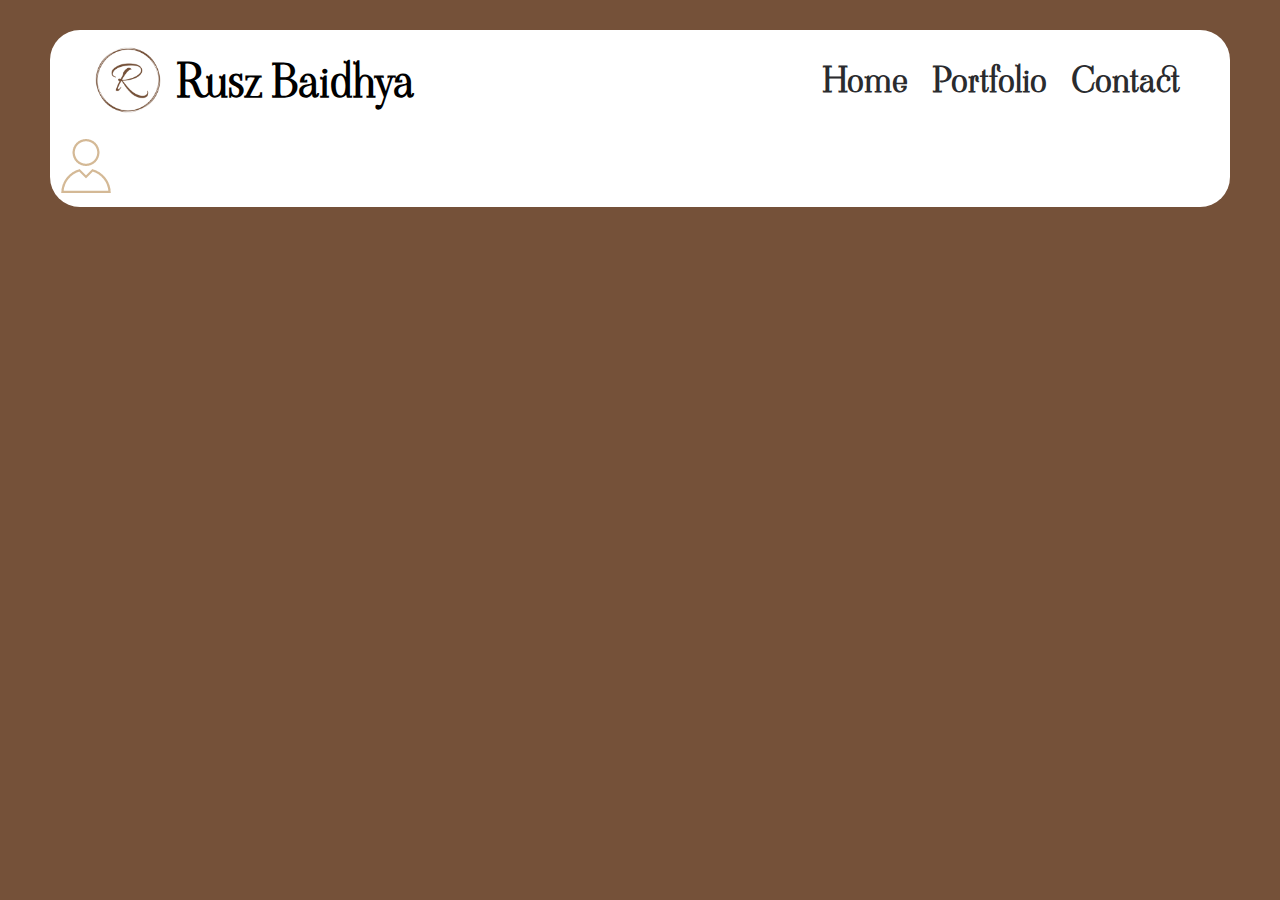
==== hire.html @ c994a5d9 "new" ====
<!DOCTYPE html>
<html lang="en">
<head>
   <meta charset="UTF-8">
   <meta http-equiv="X-UA-Compatible" content="IE=edge">
   <meta name="viewport" content="width=device-width, initial-scale=1.0">
   <title>Rusz Baidhya</title>
   <link rel="shortcut icon" href="./Images/logo3.png">

       <!-- RUSZ BAIDHYA -->
       <link rel="preconnect" href="https://fonts.gstatic.com">
       <link href="https://fonts.googleapis.com/css2?family=Viaoda+Libre&display=swap" rel="stylesheet">
       <!-- FONT -->
       <link rel="preconnect" href="https://fonts.gstatic.com">
       <link href="https://fonts.googleapis.com/css2?family=Ibarra+Real+Nova:wght@500&display=swap" rel="stylesheet">

       <link rel="stylesheet" href="css/style.css">
       <link rel="stylesheet" href="css/style-1380.css">
       <link rel="stylesheet" href="css/style-450.css">
       <link rel="stylesheet" href="css/style-375.css">
       <link rel="stylesheet" href="css/style-310.css">

       
</head>
<body>
   <div class="all">

      <header>
         <!-- TOP LOGO -->
         <div class="logo">
         <a href="./Images/logo.png">
             <img src="./Images/logo.png" alt="Logo">
         </a>
     
         <h1>Rusz Baidhya</h1>
        </div>
     
     
     <div class="nav">
         <!-- LIST !!!! -->
         <ul>
             <li>
                 <a href="./home">
                 Home
                 </a>
             </li>
     
             <li>
                 <a href="./portfolio">
                     Portfolio
                 </a>
             </li>
     
             <li>
                 <a href="./contact">
                     Contact
                 </a>
             </li>
     
         </ul>
     </div>
     </header>

     <div class="hire-main">
        <div class="left">
            
        </div>
        <div class="right">
            <a href="/Images/aboutme.png">
                <img src="Images/aboutme.png" alt="Images">
            </a>
        </div>
     </div>

   </div>
</body>
</html>
---- css/style.css ----
/* WHOLE BODY */
*{
   margin: 0;
   padding-left: 0;
}

body{
   /*  #606060FF #d4b996ff */
   background-color: #755139FF ;
   color: black;
   font-family: 'Ibarra Real Nova', serif;
}

p{
   color: #2A2B2E;
}

/* INSIDE MAIN BODY */
.all{
   background-color: white;
   margin: 30px 50px;
   border-radius: 30px;
}


header{
   /* background-color: antiquewhite; */
   height: 100px;
}

.logo{
   float: left;
   display: flex;
   padding-left: 38px;
   padding-top: 10px;
}

header .logo a img{
   width: 80px;
}

.logo h1{
   font-family: 'Viaoda Libre', cursive;
   font-weight: 900;
   color: black;
   padding-left: 8px;
   padding-top: 10px;
   font-size: 45px;
}

.nav{
 float: right;
 padding-right: 50px;
 padding-top: 25px;
}

.nav ul{
   list-style: none;
   padding-left: 35px;
}

.nav ul li{
   font-family: 'Viaoda Libre', cursive;
   display: inline-block;
   padding-left: 20px;
   font-size: 35px;
}

.nav ul li a{
   text-decoration: none;
   color: #2A2B2E;
   font-weight: 900;
}

.main{
   display: grid;
   grid-template-columns: auto auto;
   padding-top: 20px;
}

.main .rusz{
   grid-row: 1 / 3;
   margin: auto;
}

.main .rusz img{
   width: 400px;
   border-radius: 20px;
   margin-left: 20px;
}

.main .am{
   width: 90vh;
   text-align: center;
   padding-top: 45px;
   margin-right: 20px;
   margin: auto;
}

.main .am h2{
   font-size: 50px;
}

.main .am p{
   font-size: 30px;
   padding-top: 30px;
}

.bottom{
   text-align: center;
}

.bottom ul li{
   display: inline-block;
   padding-left: 20px;
}

.bottom ul li a{
   text-decoration: none;
   color: black;
   font-size: 25px;
   /* background-color: blanchedalmond; */
   border-radius: 20px;
   padding: 10px 20px;
}

.services{
   margin-top: 25px;
}
.services h1{
   text-align: center;
   font-size: 45px;
}

.extra{
   display: flex;
}

.services-gird{
   display: grid;
   grid-template-columns: 60px auto;
}

.services-column{
   grid-column: 1/3;
}

.abc, .cde{
   padding-left: 50px;
   padding-top: 20px;
}
.abc h4{
   font-size: 30px;
   padding-top: 10px;
}
.cde h4{
   font-size: 30px;
   padding-top: 10px;
}

.extra p{
   font-size: 20px;
   padding-left: 60px;
}

.two, .four{
   padding-top: 20px;
}

.down{
   margin-top: 60px;
   text-align: center;
   padding-bottom: 20px;
}

.down img{
   width: 30px;
}

.down a{
   text-decoration: none;
}

.down h3{
   /* text-align: center; */
   font-size: 15px;
}
---- css/style-1380.css ----
@media screen and (max-width: 1380px){
   .main .am{
      width: 70vh;
   }
}

@media screen and (max-width: 1190px){
   .main .am{
      width: 50vh;
   }
   .main .am p{
      font-size: 20px;
   }
}

@media screen and (max-width: 1100px){
   
   .main .am{
   padding-top: 25px;
   }

   .bottom ul{
      display: block;
      text-align: center;
   }

   .bottom ul li{
      display: inline-block;
      margin-top: 30px;
      padding-left: 0px;
   }

   .bottom ul li a{
      font-size: 20px;
      background-color: blanchedalmond;
      border-radius: 20px;
      padding: 10px 20px;
   }
   
}

@media screen and (max-width: 960px){

      .all{
         margin: 20px;
         border-radius: 10px;
      }
       .header{
          height: auto;
       }
   
      .logo{
         float: left;
         padding-top: 10px;
         padding-left: 10px;
      } 
      
      .nav{
         float: right;
         padding-top: 30px;
         padding-right: 20px;
         text-align: center;
      }
      
      .nav ul li{
         padding-left: 5px;
      }

      .main{
         display: grid;
         grid-template-columns: auto auto;
         padding-top: 10px;
      }
      .main .rusz img{
         width: 350px;
         border-radius: 20px;
         margin-left: 10px;
      }
   
      .main .am{
         width: auto;
         padding: 0px 10px;
         padding-top: 30px;
      }
   
      .main .am h2{
         font-size: 40px;
         font-weight: bolder;
      }
   
      .main .am p{
         font-size: 20px;
         padding-top: 5px;
      }
   
      .main .bottom{
         margin-top: 35px;
      }
   
      .bottom ul li{
         display: inline-block;
         padding-left: 30px;
      }
   
      .bottom ul li a{
         text-decoration: none;
         color: black;
         font-size: 20px;
         background-color: blanchedalmond;
         border-radius: 20px;
         padding: 10px 20px;
      }
   
      .services{
         margin-top: 55px;
      }
   
      .services h1{
         text-align: center;
         font-size: 40px;
         font-weight: bolder;
      }
      .extra{
         display: block;
      }
      .abc, .cde{
         padding-left: 20px;
      }
   
      .extra p{
         font-size: 20px;
         padding-left: 60px;
         margin-top: -10px;
      }
   
      .down{
         margin-top: 30px;
         padding-bottom: 10px;
      }
   
      .down img{
         width: 20px;
      }
   
      .down h3{
         font-size: 10px;
      }
   }   

@media screen and (max-width: 960px){
   .logo{
      float: none;
   } 
   
   .nav{
      float: none;
      padding-top: 5px;
      padding-right: 0px;
     }
   
     .nav ul{
      padding-left: 0px;
   }

   .nav ul li{
      padding-left: 10px;
      font-size: 30px;
   }
   .main{
      padding-top: 0px;
      margin-top: 55px;
      grid-template-columns: auto;
   }

   .main .rusz{
      padding-left: 0px;
   }

   .main .rusz img{
      display: block;
      margin: auto;
   }
}
---- css/style-450.css ----
@media screen and (max-width: 450px) {

   .logo{
      float: none;
   } 
   
   .nav{
      float: none;
      padding-top: 5px;
      padding-right: 0px;
     }
   
     .nav ul{
      padding-left: 0px;
   }

   .nav ul li{
      padding-left: 10px;
      font-size: 30px;
   }
   .main{
      padding-top: 0px;
      margin-top: 55px;
      grid-template-columns: auto;
   }

   .main .rusz{
      padding-left: 0px;
   }

   .main .rusz img{
      display: block;
      margin: auto;
   }

}
---- css/style-375.css ----
@media screen and (max-width: 390px) {


   
   .logo h1{
      padding-left: 0px;
      padding-top: 20px;
      font-size: 30px;
   }
   
   .nav ul li{
      font-size: 25px;
   }

   .main .rusz img{
      width: 260px;
   }


   .main .am h2{
      font-size: 35px;
   }

   .main .am p{
      font-size: 18px;
   }

   .main .bottom{
      margin-top: 15px;
   }

   .bottom ul li{
      display: block;
      text-align: center;
      margin-top: 30px;
      padding-left: 0px;
   }

   .extra h4{
      font-size: 25px;
      padding-top: 15px;
   }

   .down h3{
      font-size: 8px;
   }
}
---- css/style-310.css ----
@media screen and (max-width: 310px) {
   header .logo a img{
      width: 65px;
   }
   .logo h1{
      font-size: 25px;
      padding-top: 15px;
   }

   .main{
      margin-top: 30px;
   }


   .nav ul li{
      font-size: 20px;
   }

   .main .rusz img{
      width: 220px;
   }

   .extra h4{
      font-size: 20px;
   }
}
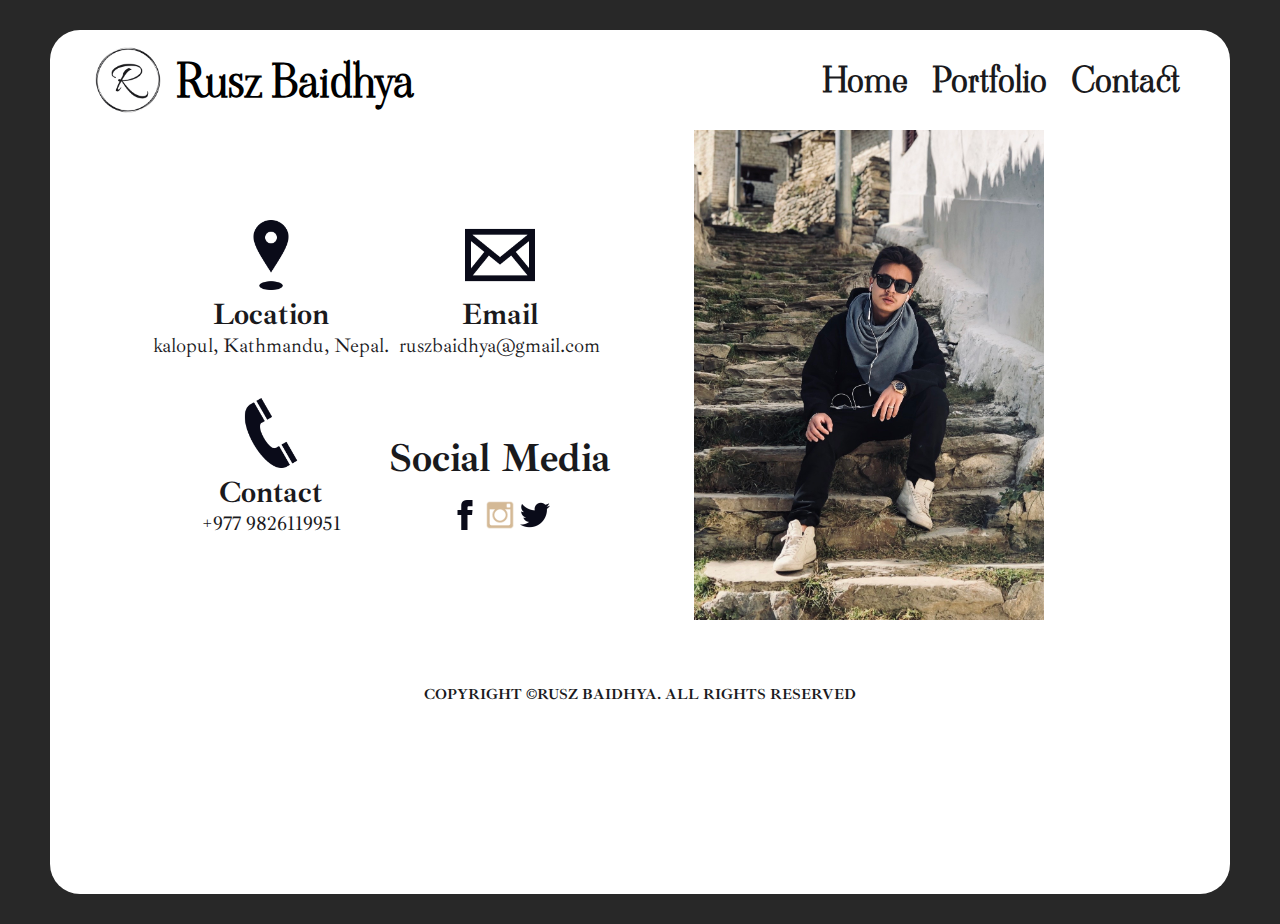
==== commit d3c1d31a: "Hire" ====
--- a/hire.html
+++ b/hire.html
@@ -1,77 +1,118 @@
 <!DOCTYPE html>
 <html lang="en">
+
 <head>
-   <meta charset="UTF-8">
-   <meta http-equiv="X-UA-Compatible" content="IE=edge">
-   <meta name="viewport" content="width=device-width, initial-scale=1.0">
-   <title>Rusz Baidhya</title>
-   <link rel="shortcut icon" href="./Images/logo3.png">
+    <meta charset="UTF-8">
+    <meta http-equiv="X-UA-Compatible" content="IE=edge">
+    <meta name="viewport" content="width=device-width, initial-scale=1.0">
+    <title>Rusz Baidhya</title>
+    <link rel="shortcut icon" href="./Images/logo3.png">
 
-       <!-- RUSZ BAIDHYA -->
-       <link rel="preconnect" href="https://fonts.gstatic.com">
-       <link href="https://fonts.googleapis.com/css2?family=Viaoda+Libre&display=swap" rel="stylesheet">
-       <!-- FONT -->
-       <link rel="preconnect" href="https://fonts.gstatic.com">
-       <link href="https://fonts.googleapis.com/css2?family=Ibarra+Real+Nova:wght@500&display=swap" rel="stylesheet">
+    <!-- RUSZ BAIDHYA -->
+    <link rel="preconnect" href="https://fonts.gstatic.com">
+    <link href="https://fonts.googleapis.com/css2?family=Viaoda+Libre&display=swap" rel="stylesheet">
+    <!-- FONT -->
+    <link rel="preconnect" href="https://fonts.gstatic.com">
+    <link href="https://fonts.googleapis.com/css2?family=Ibarra+Real+Nova:wght@500&display=swap" rel="stylesheet">
 
-       <link rel="stylesheet" href="css/style.css">
-       <link rel="stylesheet" href="css/style-1380.css">
-       <link rel="stylesheet" href="css/style-450.css">
-       <link rel="stylesheet" href="css/style-375.css">
-       <link rel="stylesheet" href="css/style-310.css">
+    <link rel="stylesheet" href="css/style.css">
+    <link rel="stylesheet" href="css/style-1380.css">
+    <link rel="stylesheet" href="css/style-450.css">
+    <link rel="stylesheet" href="css/style-375.css">
+    <link rel="stylesheet" href="css/style-310.css">
 
-       
+
 </head>
+
 <body>
-   <div class="all">
+    <div class="all , vh">
 
-      <header>
-         <!-- TOP LOGO -->
-         <div class="logo">
-         <a href="./Images/logo.png">
-             <img src="./Images/logo.png" alt="Logo">
-         </a>
-     
-         <h1>Rusz Baidhya</h1>
+        <header>
+            <!-- TOP LOGO -->
+            <div class="logo">
+                <a href="./Images/logo.png">
+                    <img src="./Images/logo.png" alt="Logo">
+                </a>
+
+                <h1>Rusz Baidhya</h1>
+            </div>
+
+
+            <div class="nav">
+                <!-- LIST !!!! -->
+                <ul>
+                    <li>
+                        <a href="/index.html">
+                            Home
+                        </a>
+                    </li>
+
+                    <li>
+                        <a href="./portfolio">
+                            Portfolio
+                        </a>
+                    </li>
+
+                    <li>
+                        <a href="./contact">
+                            Contact
+                        </a>
+                    </li>
+
+                </ul>
+            </div>
+        </header>
+
+        <div class="hire-main">
+            <div class="left">
+
+                <div class="hire-main-left">
+                    <div class="hire-main-left-top">
+                        <img src="./Images/contact/location.png" alt="location">
+                        <h4>Location</h4>
+                        <p class="services-column">kalopul, Kathmandu, Nepal.
+                        </p>
+                    </div>
+                    <div class="hire-main-left-down , left-margin">
+                        <img src="./Images/contact/contact.png" alt="contact">
+                        <h4>Contact</h4>
+                        <p class="services-column">+977 9826119951</p>
+                    </div>
+                </div>
+
+                <div class="hire-main-right">
+                    <div class="hire-main-right-top">
+                        <img src="./Images/contact/email.png" alt="email">
+                        <h4>Email</h4>
+                        <p class="services-column">ruszbaidhya@gmail.com</p>
+                    </div>
+                    <div class="hire-main-right-down , left-margin">
+                        <h4>Social Media</h4>
+                        <p class="services-column">
+                            <a href="https://www.facebook.com/rusz.baidhya.7" target="_blank">
+                                <img src="./Images/facebook.png" alt="Logo of facebook">
+                            </a>
+                            <a href="https://instagram.com/rusz.morningstar?utm_medium=copy_link" target="_blank">
+                                <img src="./Images/instagram.png" alt="Logo of instagram">
+                            </a>
+                            <a href="https://twitter.com/BaidhyaRusz" target="_blank">
+                                <img src="./Images/twitter.png" alt="Logo of twitter">
+                            </a>
+                        </p>
+                    </div>
+                </div>
+
+            </div>
+            <div class="right">
+                <a href="/Images/contact/rusz1.jpg">
+                    <img src="Images/contact/rusz1.jpg" alt="Images">
+                </a>
+            </div>
         </div>
-     
-     
-     <div class="nav">
-         <!-- LIST !!!! -->
-         <ul>
-             <li>
-                 <a href="./home">
-                 Home
-                 </a>
-             </li>
-     
-             <li>
-                 <a href="./portfolio">
-                     Portfolio
-                 </a>
-             </li>
-     
-             <li>
-                 <a href="./contact">
-                     Contact
-                 </a>
-             </li>
-     
-         </ul>
-     </div>
-     </header>
+        <div class="down">
+            <h3 class="copyright">COPYRIGHT &copy;RUSZ BAIDHYA. ALL RIGHTS RESERVED</h3>
+        </div>
+    </div>
+</body>
 
-     <div class="hire-main">
-        <div class="left">
-            
-        </div>
-        <div class="right">
-            <a href="/Images/aboutme.png">
-                <img src="Images/aboutme.png" alt="Images">
-            </a>
-        </div>
-     </div>
-
-   </div>
-</body>
 </html>--- a/css/style.css
+++ b/css/style.css
@@ -1,3 +1,10 @@
+:root {
+   --black: #1a1a1d;
+   --blacks: #282828;
+   --grey: #5d5c61;
+   --greys: #adadad;
+ }
+
 /* WHOLE BODY */
 *{
    margin: 0;
@@ -5,14 +12,13 @@
 }
 
 body{
-   /*  #606060FF #d4b996ff */
-   background-color: #755139FF ;
-   color: black;
+   background-color: var(--blacks) ;
+   color: var(--black);
    font-family: 'Ibarra Real Nova', serif;
 }
 
 p{
-   color: #2A2B2E;
+   color: var(--black);
 }
 
 /* INSIDE MAIN BODY */
@@ -68,7 +74,7 @@
 
 .nav ul li a{
    text-decoration: none;
-   color: #2A2B2E;
+   color: var(--black);
    font-weight: 900;
 }
 
@@ -119,7 +125,7 @@
    text-decoration: none;
    color: black;
    font-size: 25px;
-   /* background-color: blanchedalmond; */
+   background-color: var(--greys);
    border-radius: 20px;
    padding: 10px 20px;
 }
@@ -184,4 +190,69 @@
 .down h3{
    /* text-align: center; */
    font-size: 15px;
-}+}
+
+
+/* -----------------Hire Me----------------- */
+.vh{
+   height: 96vh;
+}
+
+.hire-main{
+   display: grid;
+   grid-template-columns: auto auto;
+}
+
+.left{
+   display: grid;
+   grid-template-columns: auto auto;
+   margin-left: 20px;
+   text-align: center;
+   justify-content: center;
+   align-items: center;
+}
+
+.left img{
+   width: 70px;
+}
+
+.left h4{
+   font-size: 30px;
+}
+
+.left p{
+   font-size: 20px;
+}
+
+.left-margin{
+   margin-top: 40px;
+}
+
+.hire-main-right-top{
+   margin-bottom: 70px;
+}
+
+.hire-main-right-down h4{
+   padding-top: 5px;
+   font-size: 40px;
+}
+
+.hire-main-right-down a{
+   text-decoration: none;
+}
+
+.hire-main-right-down img{
+   margin-top: 17px;
+   width: 30px;
+}
+
+.right{
+   margin-right: 20px;
+   justify-content: center;
+   align-items: center;
+}
+
+.right img{
+   width: 350px;
+}
+
--- a/css/style-1380.css
+++ b/css/style-1380.css
@@ -32,9 +32,33 @@
 
    .bottom ul li a{
       font-size: 20px;
-      background-color: blanchedalmond;
       border-radius: 20px;
       padding: 10px 20px;
+   }
+
+   .left img{
+      width: 50px;
+   }
+   
+   .left h4{
+      font-size: 20px;
+   }
+   
+   .left p{
+      font-size: 15px;
+   }
+
+   .hire-main-right-top{
+      margin-bottom: 60px;
+   }
+
+   .hire-main-right-down img{
+      margin-top: 17px;
+      width: 30px;
+   }
+
+   .righ img{
+      width: 250px;
    }
    
 }
@@ -145,9 +169,13 @@
       .down h3{
          font-size: 10px;
       }
+
+      .copyright{
+         margin-top: 60px;
+      }
    }   
 
-@media screen and (max-width: 960px){
+@media screen and (max-width: 800px){
    .logo{
       float: none;
    } 
@@ -180,4 +208,41 @@
       display: block;
       margin: auto;
    }
+   
+   .right{
+      display: none;
+   }
+
+   .left{
+      margin-top: 80px;
+   }
+
+
+
+
+   .left img{
+      width: 70px;
+   }
+   
+   .left h4{
+      font-size: 30px;
+   }
+   
+   .left p{
+      font-size: 20px;
+   }
+
+   .hire-main-right-top{
+      margin-bottom: 70px;
+   }
+
+   .hire-main-right-down img{
+      margin-top: 27px;
+      width: 30px;
+   }
+ 
+   .copyright{
+      margin-top: 150px;
+   }
+   
 }--- a/css/style-450.css
+++ b/css/style-450.css
@@ -33,4 +33,14 @@
       margin: auto;
    }
 
-}   +   .all{
+      height: auto;
+   }
+
+ .left{
+   display: block;
+}
+.hire-main-right-top{
+   margin-top: 40px;
+}
+}